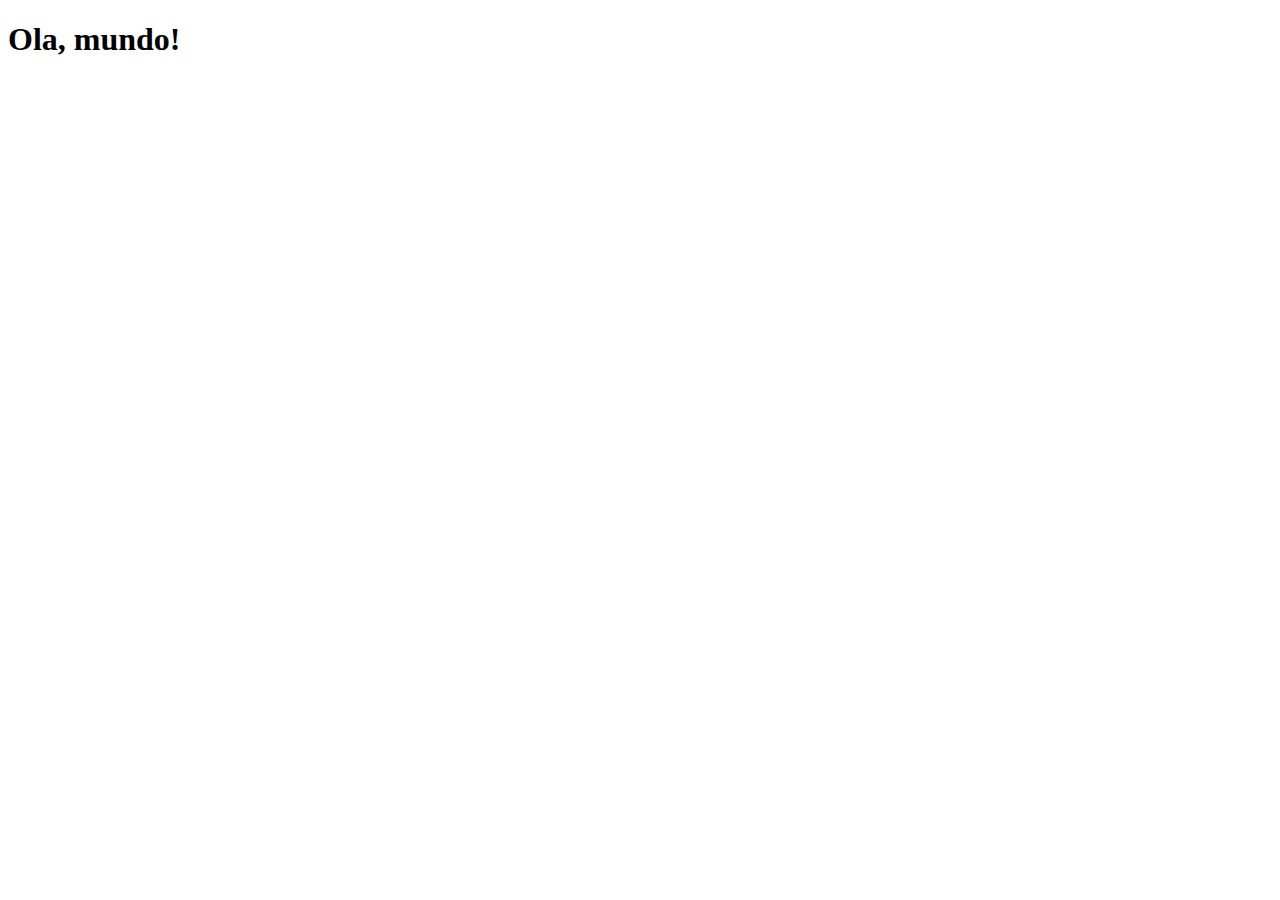
==== index.html @ 9ed58212 "inicio do projeto rede" ====
<!DOCTYPE html>
<html lang="pt-br">
<head>
    <meta charset="UTF-8">
    <meta http-equiv="X-UA-Compatible" content="IE=edge">
    <meta name="viewport" content="width=device-width, initial-scale=1.0">
    <title>Projeto redes</title>
</head>
<body>
    <h1>Ola, mundo!</h1>
</body>
</html>
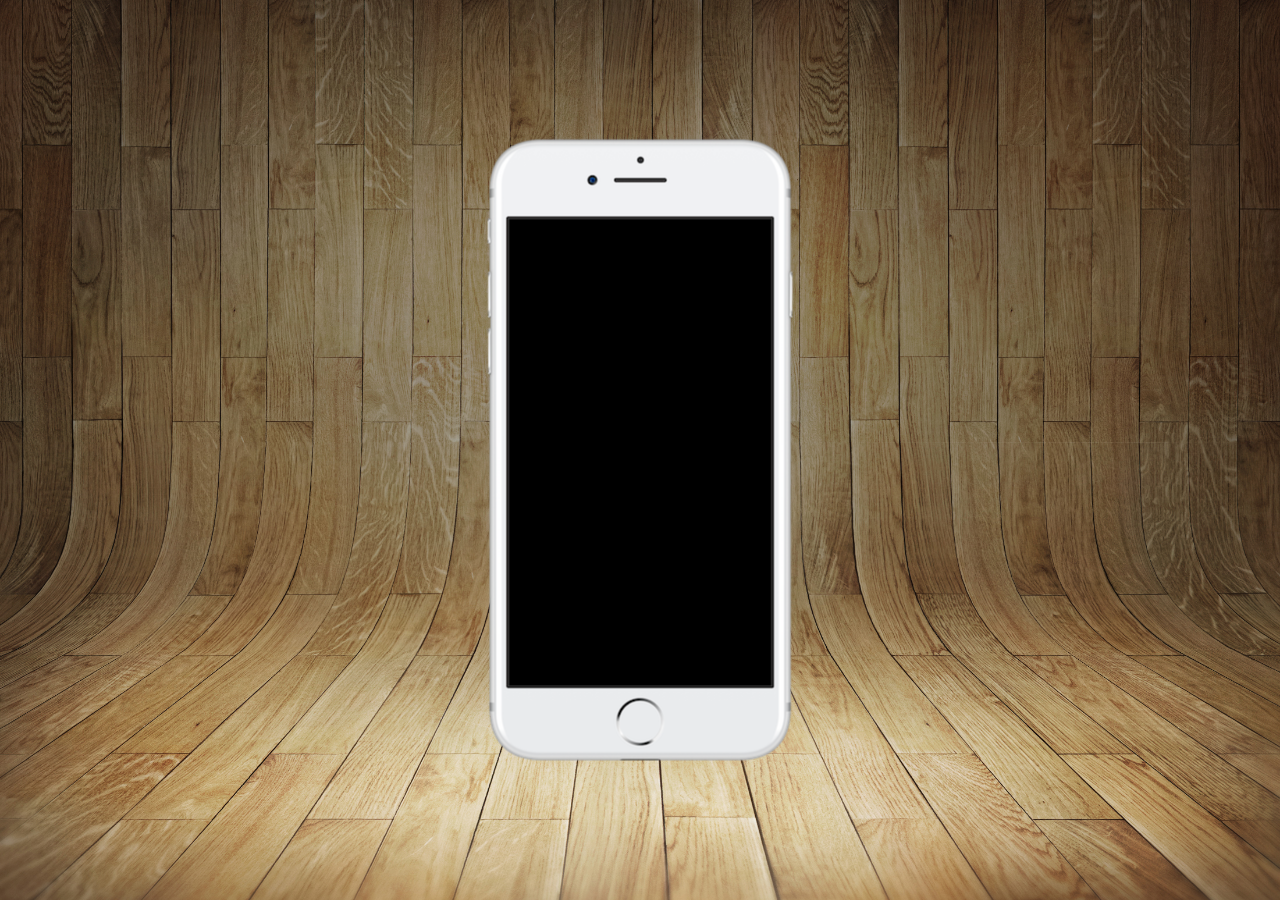
==== commit b174ca34: "projeto redes 2" ====
--- a/index.html
+++ b/index.html
@@ -5,8 +5,16 @@
     <meta http-equiv="X-UA-Compatible" content="IE=edge">
     <meta name="viewport" content="width=device-width, initial-scale=1.0">
     <title>Projeto redes</title>
+    <link rel="stylesheet" href="style/style.css">
 </head>
 <body>
-    <h1>Ola, mundo!</h1>
+    <main>
+        <section id="celular">
+
+        </section>
+        <section id="redes">
+
+        </section>
+    </main>
 </body>
 </html>--- a/style/style.css
+++ b/style/style.css
@@ -0,0 +1,36 @@
+@charset "UTF-8";
+
+*{
+    margin: 0px;
+    padding: 0px;
+    font-family: Arial, Helvetica, sans-serif;
+}
+
+html, body{
+    height: 100vh;
+    width: 100vw;
+    background-color: black;
+}
+
+body{
+    background: url('../imagens/fundo-madeira.jpg') no-repeat top center;
+    background-attachment: fixed;
+    background-size: cover;
+}
+
+main{
+    height: 100vh;
+    position: relative;
+}
+
+section#celular{
+    position: absolute;
+    top: 50%;
+    left: 50%;
+    background-color: blue;
+
+    height: 627px;
+    width: 311px;
+    transform: translate(-50%, -50%);
+    background: url('../imagens/frame-iphone.png') no-repeat;
+}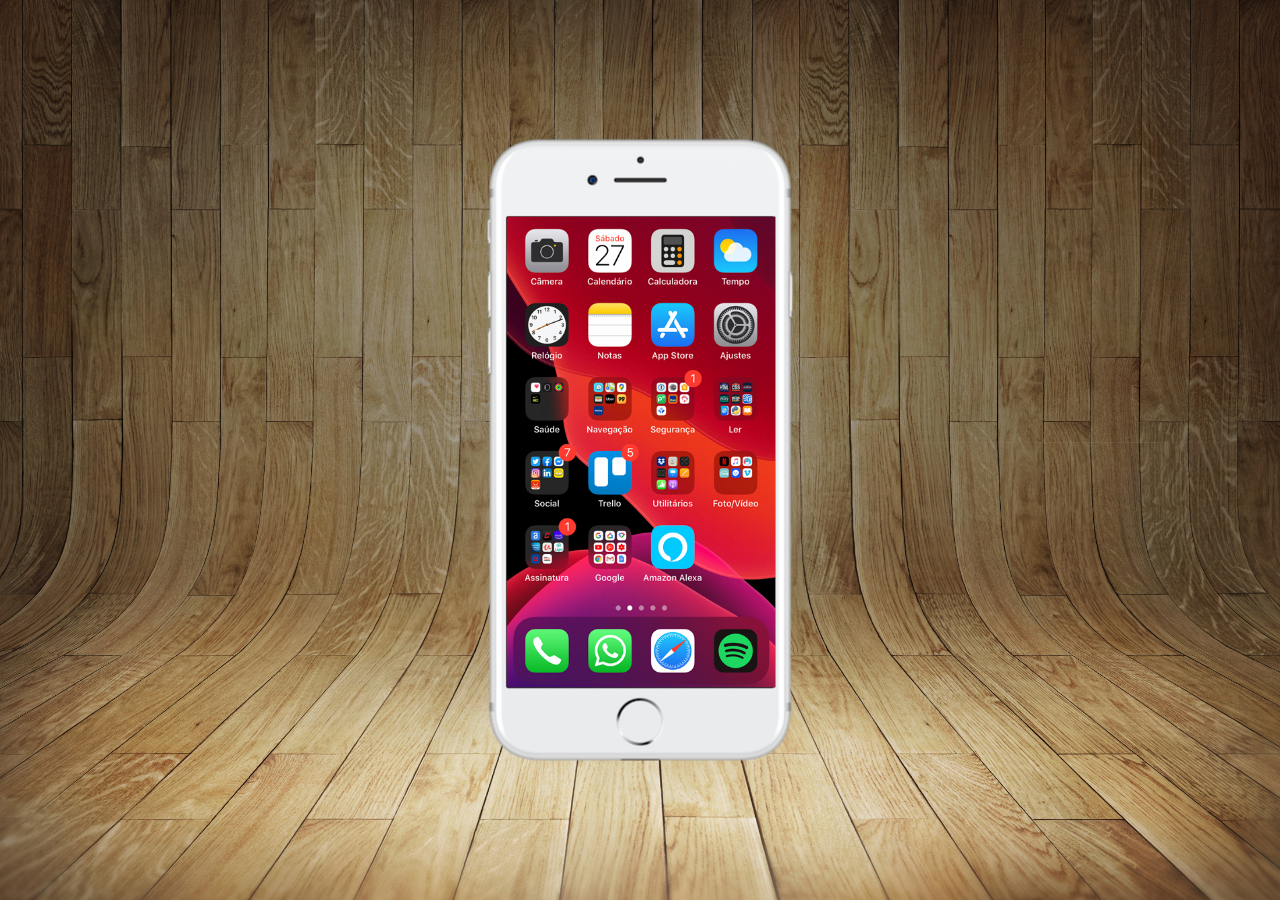
==== commit d863a482: "tela home" ====
--- a/index.html
+++ b/index.html
@@ -10,7 +10,7 @@
 <body>
     <main>
         <section id="celular">
-
+            <iframe src="home.html"  name="tela" id="tela" frameborder="0"></iframe>
         </section>
         <section id="redes">
 
--- a/style/style.css
+++ b/style/style.css
@@ -33,4 +33,12 @@
     width: 311px;
     transform: translate(-50%, -50%);
     background: url('../imagens/frame-iphone.png') no-repeat;
+}
+
+iframe#tela{
+    position: relative;
+    top: 80px;
+    left: 22px;
+    height: 471px;
+    width: 269px;
 }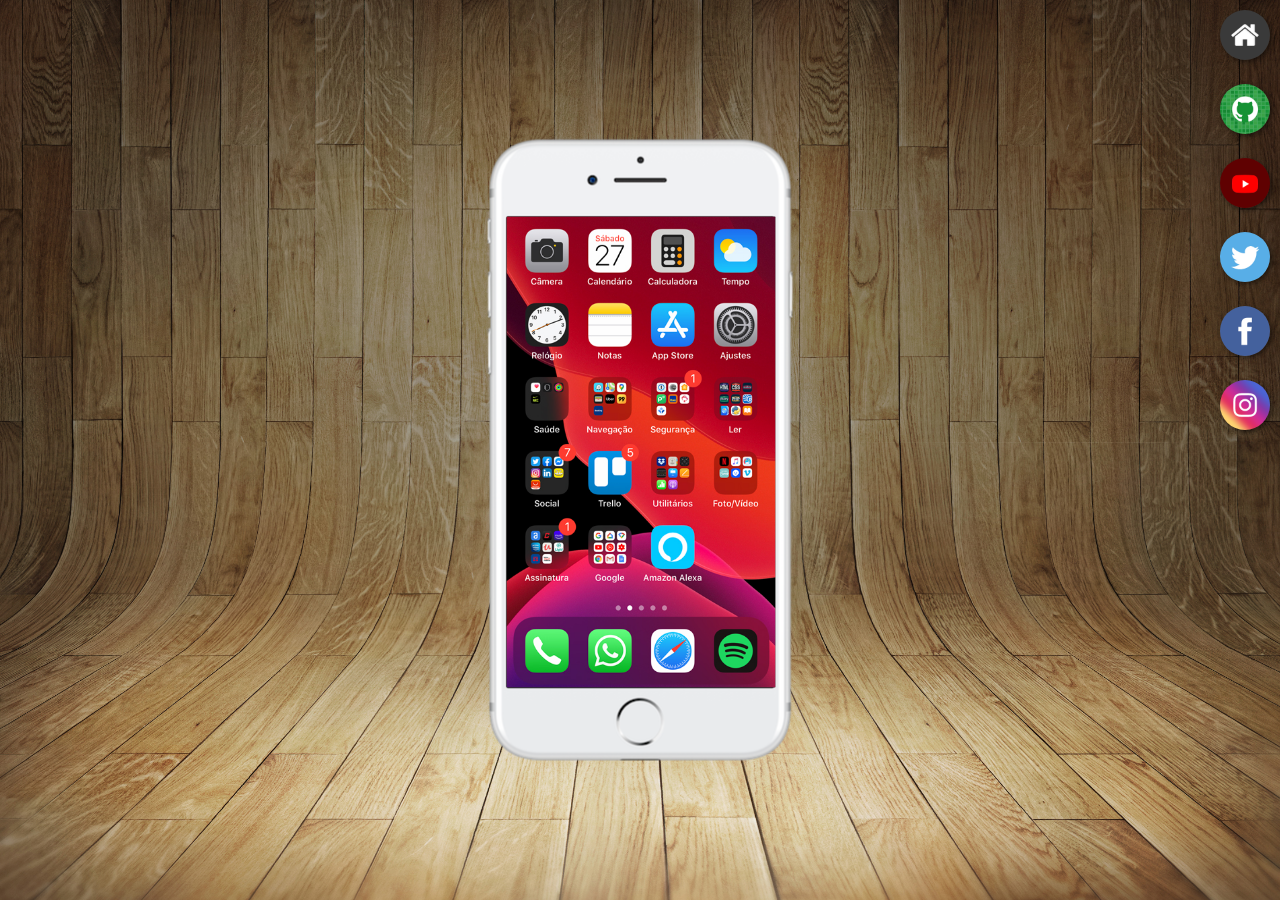
==== commit 86982f33: "botoes de rede" ====
--- a/index.html
+++ b/index.html
@@ -13,7 +13,12 @@
             <iframe src="home.html"  name="tela" id="tela" frameborder="0"></iframe>
         </section>
         <section id="redes">
-
+            <a href="#" target="tela"> <img src="imagens/logo-home.jpg" alt="home"></a><br>
+            <a href="#" target="tela"> <img src="imagens/logo-github.jpg" alt="github"></a><br>
+            <a href="#" target="tela"> <img src="imagens/logo-youtube.jpg" alt="youtube"></a><br>
+            <a href="#" target="tela"> <img src="imagens/logo-twitter.jpg" alt="twitter"></a><br>
+            <a href="#" target="tela"> <img src="imagens/logo-facebook.jpg" alt="facebook"></a><br>
+            <a href="#" target="tela"> <img src="imagens/logo-instagram.jpg" alt="instagram"></a>
         </section>
     </main>
 </body>
--- a/style/style.css
+++ b/style/style.css
@@ -41,4 +41,23 @@
     left: 22px;
     height: 471px;
     width: 269px;
+}
+
+section#redes{
+    text-align: right;
+}
+
+section#redes img{
+    width: 50px;
+    margin: 10px;
+    border-radius: 50%;
+    box-shadow: 2px 2px 5px rgba(0, 0, 0, 0.493);
+    box-sizing: border-box;
+}
+
+section#redes img:hover{
+    border: 2px solid rgba(255, 255, 255, 0.521);
+    transform: translate(-3px,-3px);
+    box-shadow: 5px 5px 10 rgba(0, 0, 0, 0.623);
+    transition: trasform .2s;
 }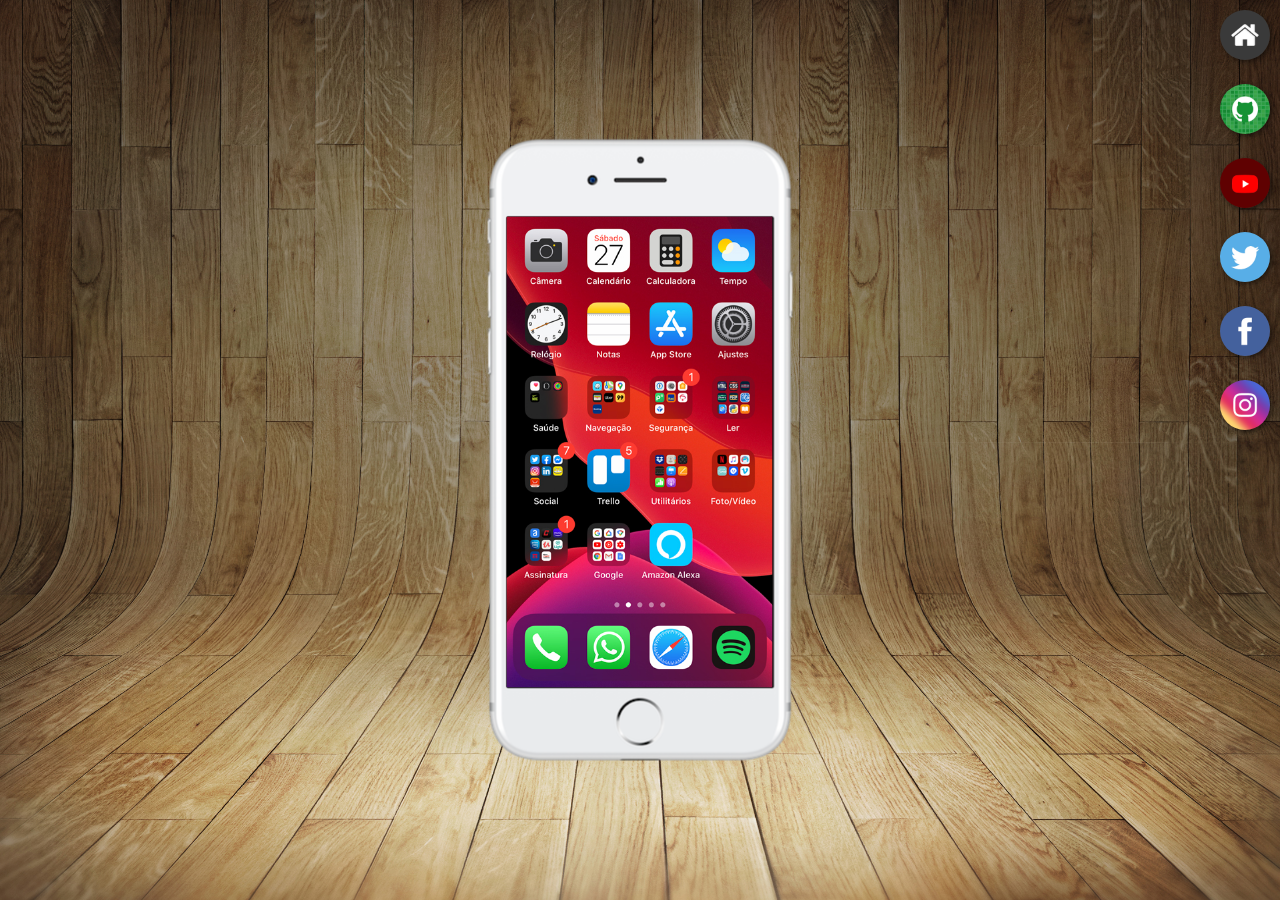
==== commit f73cb97b: "desafio 13 completo" ====
--- a/index.html
+++ b/index.html
@@ -13,12 +13,12 @@
             <iframe src="home.html"  name="tela" id="tela" frameborder="0"></iframe>
         </section>
         <section id="redes">
-            <a href="#" target="tela"> <img src="imagens/logo-home.jpg" alt="home"></a><br>
-            <a href="#" target="tela"> <img src="imagens/logo-github.jpg" alt="github"></a><br>
-            <a href="#" target="tela"> <img src="imagens/logo-youtube.jpg" alt="youtube"></a><br>
-            <a href="#" target="tela"> <img src="imagens/logo-twitter.jpg" alt="twitter"></a><br>
-            <a href="#" target="tela"> <img src="imagens/logo-facebook.jpg" alt="facebook"></a><br>
-            <a href="#" target="tela"> <img src="imagens/logo-instagram.jpg" alt="instagram"></a>
+            <a href="home.html" target="tela"> <img src="imagens/logo-home.jpg" alt="home"></a><br>
+            <a href="github.html" target="tela"> <img src="imagens/logo-github.jpg" alt="github"></a><br>
+            <a href="youtube.html" target="tela"> <img src="imagens/logo-youtube.jpg" alt="youtube"></a><br>
+            <a href="twitter.html" target="tela"> <img src="imagens/logo-twitter.jpg" alt="twitter"></a><br>
+            <a href="facebook.html" target="tela"> <img src="imagens/logo-facebook.jpg" alt="facebook"></a><br>
+            <a href="insta.html" target="tela"> <img src="imagens/logo-instagram.jpg" alt="instagram"></a>
         </section>
     </main>
 </body>
--- a/style/style.css
+++ b/style/style.css
@@ -40,7 +40,7 @@
     top: 80px;
     left: 22px;
     height: 471px;
-    width: 269px;
+    width: 266px;
 }
 
 section#redes{
@@ -59,5 +59,5 @@
     border: 2px solid rgba(255, 255, 255, 0.521);
     transform: translate(-3px,-3px);
     box-shadow: 5px 5px 10 rgba(0, 0, 0, 0.623);
-    transition: trasform .2s;
+    transition: transform 0,3s;
 }